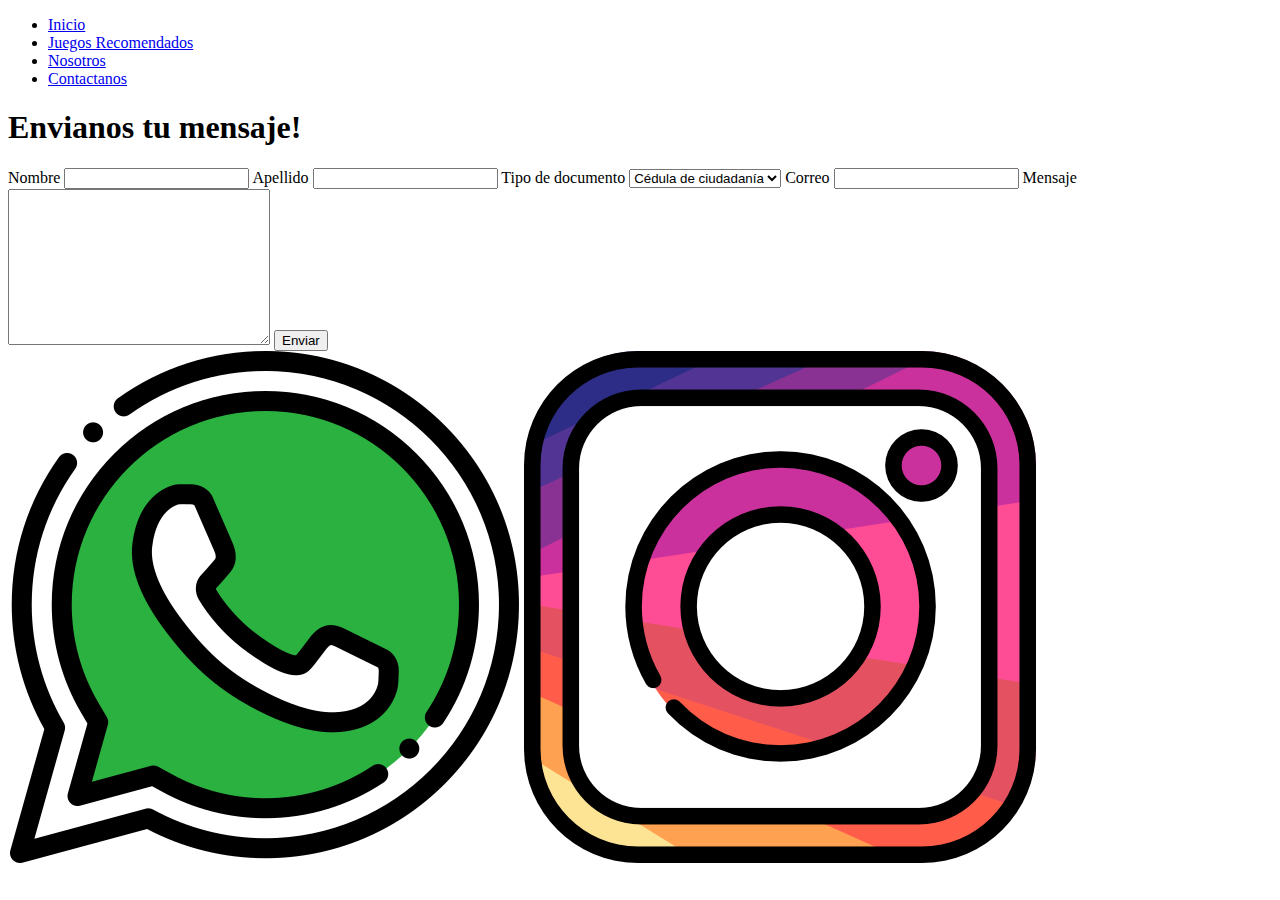
==== Contactanos.html @ a12cde65 "Upload files" ====
<!DOCTYPE html>
<html lang="en">
<head>
    <meta charset="UTF-8">
    <title>Contactanos📞</title>
    <link rel="stylesheet" href="css/Gamewarecss.css">

</head>
<body>

    <nav>
        <ul>
            <li><a href="index.html">Inicio</a></li>
            <li><a href="Juegos.html">Juegos Recomendados</a></li>
            <li><a href="Nosotros.html">Nosotros</a></li>
            <li><a href="Contactanos.html">Contactanos</a></li>
    </nav>
    <main>
        <section class="contact">            
          <h1>Envianos tu mensaje!</h1>
          <form action="">
            <label for="name">Nombre</label>
            <input type="text" name="name" id="name">
            <label for="lastname">Apellido</label>
            <input type="text" name="lastname" id="lastname">
            <label for="type">Tipo de documento</label>
            <select name="type" id="type">
              <option value="CC">Cédula de ciudadanía</option>
              <option value="CE">Cédula de extrajería</option>
              <option value="TI">Tarjeta de identidad</option>
            </select>
            <label for="email">Correo</label>
            <input type="email" name="email" id="email">
            <label for="message">Mensaje</label>
            <textarea name="message" id="message" cols="30" rows="10"></textarea>
            <button type="submit">Enviar</button>
          </form>
        </section>
      </main>
    <footer>
        <section class="buttons">
            <a href="https://web.whatsapp.com/"><img src="whatsapp.png" alt="" class="wa"></a>
            <a href="https://www.instagram.com/"><img src="instagram.png" alt=""  class="wa"></a>
            
        </section>
    </footer>
</body>
</html>
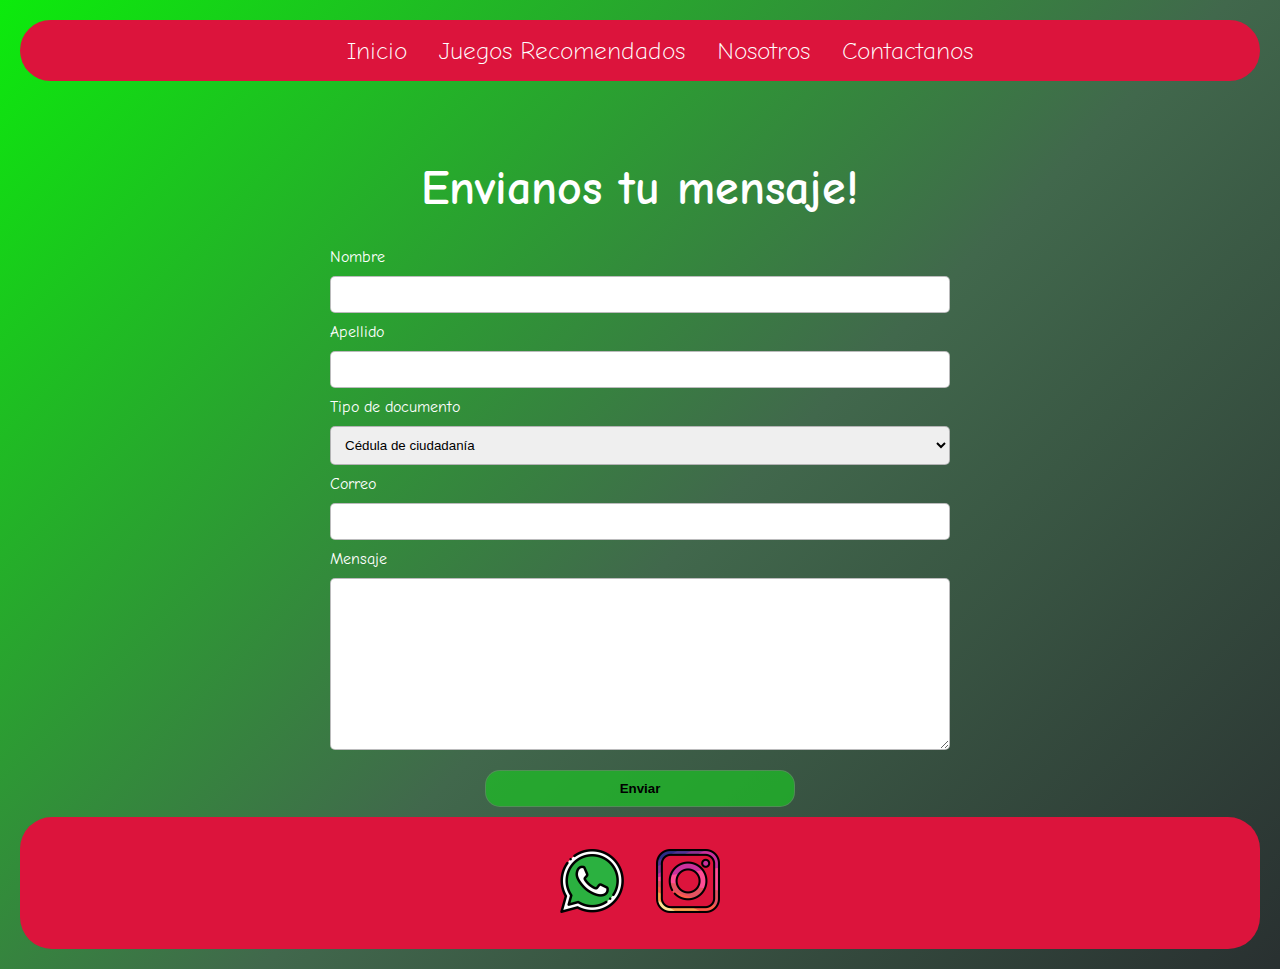
==== commit a4ae1c45: "Update Contactanos.html" ====
--- a/Contactanos.html
+++ b/Contactanos.html
@@ -3,7 +3,7 @@
 <head>
     <meta charset="UTF-8">
     <title>Contactanos📞</title>
-    <link rel="stylesheet" href="css/Gamewarecss.css">
+    <link rel="stylesheet" href="./CSS/Gamewarecss.css">
 
 </head>
 <body>
@@ -45,4 +45,4 @@
         </section>
     </footer>
 </body>
-</html>+</html>
--- a/CSS/Gamewarecss.css
+++ b/CSS/Gamewarecss.css
@@ -0,0 +1,198 @@
+@import url('https://fonts.googleapis.com/css2?family=Comic+Neue&display=swap');
+body{ 
+    margin: 10px;
+    padding: 10px;
+    font-family: 'Comic Neue',cursive;
+    background-image: linear-gradient(135deg,#0ceb0c,#41684c,#24252b,#1a1a1d, #080808,#030003,#0ceb0c);
+    background-size: 500%;
+    animation: fanimado 10s infinite
+}
+@keyframes fanimado{
+    0%{
+        background-position: 0% 50%;
+    }
+    50%{
+        background-position: 100% 50%;
+    }
+    100%{
+        background-position: 0% 50%;
+    }
+}
+nav{
+    display: flex;
+    justify-content: center;
+    align-items: center;
+    flex-direction: column;
+    background-color: crimson;
+    border-radius: 2em;
+}
+nav ul{
+    display: inherit;
+    flex-direction: row; 
+    justify-content: space-around;
+    gap : 2rem;
+}
+nav ul li{
+    list-style-type: none;
+    
+    
+}
+nav ul li a{
+    text-decoration: none;
+    color:white;
+    font-size: 25px;
+    font-weight:100;
+    
+}
+nav ul li a:hover{
+    color: #fff;
+    background-color: rgb(17, 46, 175);
+    
+}
+.neon{
+    font-size: 4em;
+    font-weight: 100;
+    color: azure;
+    letter-spacing: 5px;
+    cursor: pointer;
+    transition: 1s;
+    display: flex;
+    align-items: center;
+    justify-content: center;
+}
+.neon:hover{
+    color: rgb(20, 94, 23);
+    text-shadow: 0 0 5px #fff,
+    0 0 25px #fff,
+    0 0 50px #fff,
+    0 0 100px #fff;
+}
+main{
+    max-height: 50%;
+    color: #fff;
+    align-items: center;
+
+}
+.bete{
+    display: flex;
+    justify-content: center;
+    margin-bottom: 20px;
+}
+.dis{
+    display: flex;
+    justify-content: center;
+    margin-bottom: 20px;
+}
+.pla{
+    display: flex;
+    justify-content: center;
+    margin-bottom: 20px;
+}
+.saint{
+    display: flex;
+    justify-content: center;
+    margin-bottom: 20px;
+    max-height: 20em;
+}
+.mob{
+    display: flex;
+    justify-content: center;
+    margin-bottom: 20px; 
+}
+.halo{
+    display: flex;
+    justify-content: center;
+    margin-bottom: 20px;
+}
+
+main p{
+    font-size: 30px;
+    color: #fff;
+    text-align: center;
+    
+}
+main h2{
+    font-size: 30px;
+}
+main h1{
+    font-size: 3rem;
+    color: #fff;
+    text-align: center;
+}
+.sky{
+    display: flex;
+    justify-content: center;
+    margin-bottom: 30px;
+    max-height: 50em;
+    
+    
+
+}
+
+
+
+.buttons{
+    padding: 2em 0;
+    display: flex;
+    justify-content: center;
+    gap: 2em;
+}
+footer{
+    background-color: crimson;
+    border-radius: 2em;
+
+}
+.wa{
+    width: 4em;
+    height: 4em;
+}
+.finn{
+    display: flex;
+    justify-content: center;
+    margin-bottom: 30px;
+}
+.card {
+    border: 1px rgba(0, 0, 0, 0.378) solid;
+    border-radius: 5px;
+    width: 250px;
+    height: 350px;
+    padding: 10px;
+    margin: 10px;
+}
+  
+.cards {
+    display: flex;
+    flex-wrap: wrap;
+    justify-content: center;
+}
+  
+.contact form {
+    display: flex;
+    flex-direction: column;
+    width: 50%;
+    margin: 0 auto;
+}
+  
+.contact input,
+textarea,
+select {
+    margin: 10px 0px;
+    padding: 10px;
+    border-radius: 5px;
+    border: 1px solid #7b7b7d83;
+}
+  
+.contact button {
+    background-color: rgba(29, 194, 37, 0.705);
+    padding: 10px;
+    font-weight: bold;
+    border: 1px solid #7b7b7d83;
+    margin-bottom: 15px;
+    width: 50%;
+    margin: 10px auto;
+    border-radius: 15px;
+}
+.contact h1{
+    text-align: center;
+    margin-top: 80px;
+}
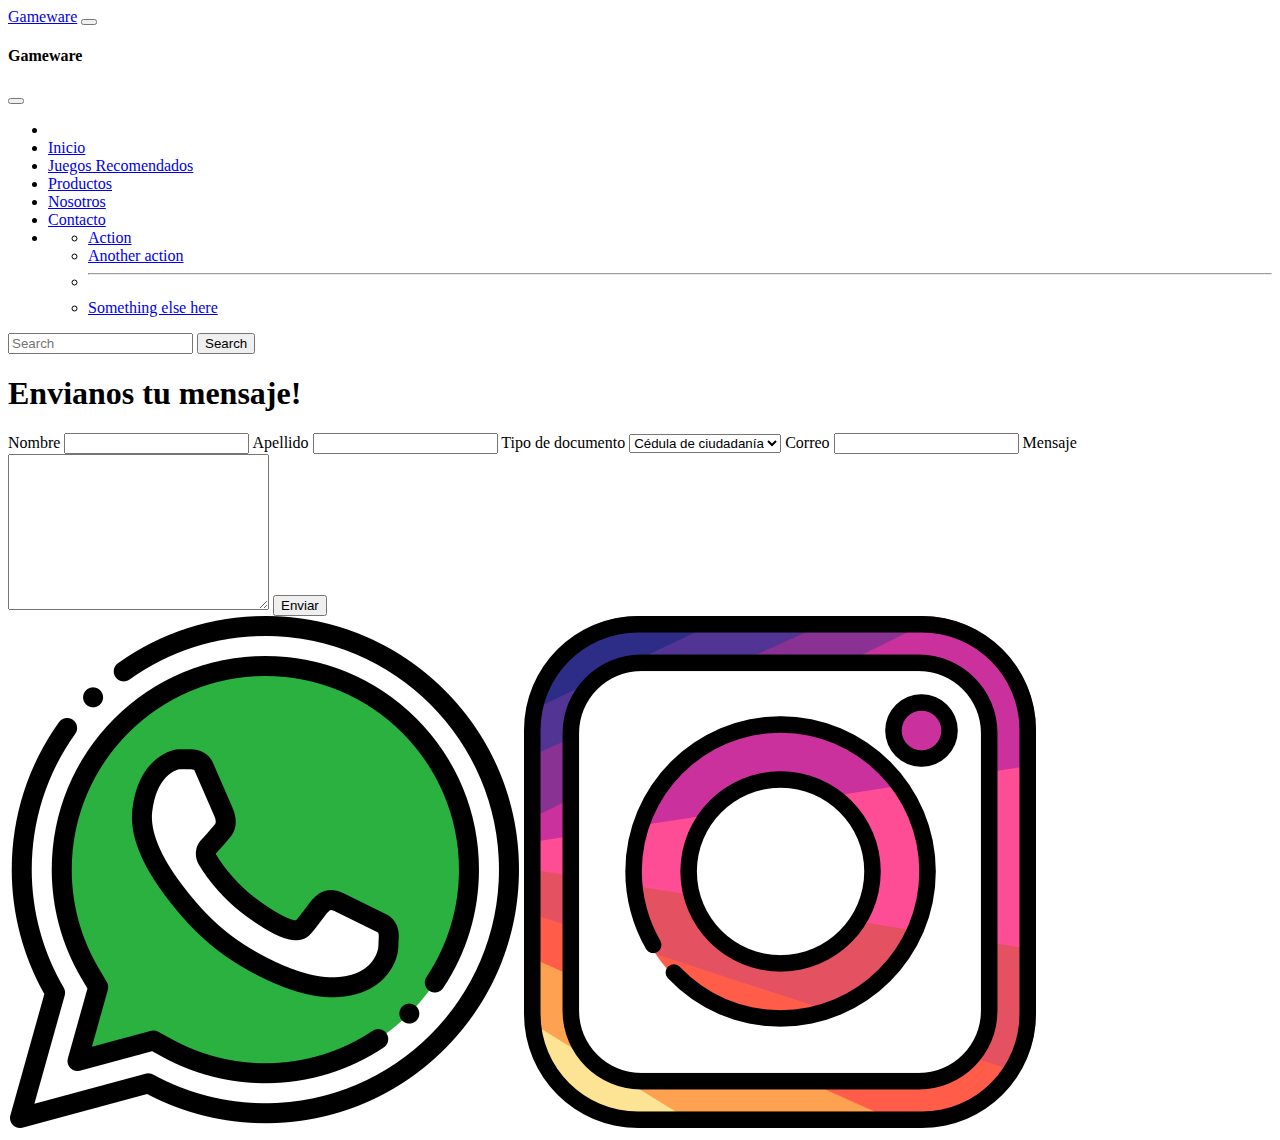
==== commit 02a38286: "Add files via upload" ====
--- a/Contactanos.html
+++ b/Contactanos.html
@@ -1,48 +1,87 @@
-<!DOCTYPE html>
-<html lang="en">
-<head>
-    <meta charset="UTF-8">
-    <title>Contactanos📞</title>
-    <link rel="stylesheet" href="./CSS/Gamewarecss.css">
-
-</head>
-<body>
-
-    <nav>
-        <ul>
-            <li><a href="index.html">Inicio</a></li>
-            <li><a href="Juegos.html">Juegos Recomendados</a></li>
-            <li><a href="Nosotros.html">Nosotros</a></li>
-            <li><a href="Contactanos.html">Contactanos</a></li>
-    </nav>
-    <main>
-        <section class="contact">            
-          <h1>Envianos tu mensaje!</h1>
-          <form action="">
-            <label for="name">Nombre</label>
-            <input type="text" name="name" id="name">
-            <label for="lastname">Apellido</label>
-            <input type="text" name="lastname" id="lastname">
-            <label for="type">Tipo de documento</label>
-            <select name="type" id="type">
-              <option value="CC">Cédula de ciudadanía</option>
-              <option value="CE">Cédula de extrajería</option>
-              <option value="TI">Tarjeta de identidad</option>
-            </select>
-            <label for="email">Correo</label>
-            <input type="email" name="email" id="email">
-            <label for="message">Mensaje</label>
-            <textarea name="message" id="message" cols="30" rows="10"></textarea>
-            <button type="submit">Enviar</button>
-          </form>
-        </section>
-      </main>
-    <footer>
-        <section class="buttons">
-            <a href="https://web.whatsapp.com/"><img src="whatsapp.png" alt="" class="wa"></a>
-            <a href="https://www.instagram.com/"><img src="instagram.png" alt=""  class="wa"></a>
-            
-        </section>
-    </footer>
-</body>
-</html>
+<!DOCTYPE html>
+<html lang="en">
+<head>
+    <meta http-equiv="content-type" content="text/html; charset=UTF-8" />
+    <meta charset="UTF-8">
+    <title>Contactanos📞</title>
+    <link href="https://cdn.jsdelivr.net/npm/bootstrap@5.2.3/dist/css/bootstrap.min.css" rel="stylesheet" integrity="sha384-rbsA2VBKQhggwzxH7pPCaAqO46MgnOM80zW1RWuH61DGLwZJEdK2Kadq2F9CUG65" crossorigin="anonymous">
+    <link rel="stylesheet" href="css/Gamewarecss.css">
+
+</head>
+<body>
+<nav class="navbar navbar-dark bg-dark fixed-top">
+    <div class="container-fluid">
+            <a class="navbar-brand" href="#">Gameware</a>
+            <button class="navbar-toggler" type="button" data-bs-toggle="offcanvas" data-bs-target="#offcanvasDarkNavbar" aria-controls="offcanvasDarkNavbar">
+                <span class="navbar-toggler-icon"></span>
+            </button>
+            <div class="offcanvas offcanvas-end text-bg-dark" tabindex="-1" id="offcanvasDarkNavbar" aria-labelledby="offcanvasDarkNavbarLabel">
+                <div class="offcanvas-header">
+                    <h4 class="offcanvas-title" id="offcanvasDarkNavbarLabel">Gameware</h4>
+                    <button type="button" class="btn-close btn-close-white" data-bs-dismiss="offcanvas" aria-label="Close"></button>
+                </div>
+                <div class="offcanvas-body">
+                    <ul class="navbar-nav justify-content-end flex-grow-1 pe-3">
+                        <li class="nav-item">
+                        <li><a href="gameware.html">Inicio</a></li>
+                        <li><a href="Juegos.html">Juegos Recomendados</a></li>
+                        <li><a href="Productos.html">Productos</a></li>
+                        <li><a href="Nosotros.html">Nosotros</a></li>
+                        <li><a href="Contactanos.html">Contacto</a></li>
+                        </li>
+
+                        <li class="nav-item dropdown">
+                            <a class="nav-link dropdown-toggle" href="#" role="button" data-bs-toggle="dropdown" aria-expanded="false">
+
+                            </a>
+                            <ul class="dropdown-menu dropdown-menu-dark">
+                                <li><a class="dropdown-item" href="#">Action</a></li>
+                                <li><a class="dropdown-item" href="#">Another action</a></li>
+                                <li>
+                                    <hr class="dropdown-divider">
+                                </li>
+                                <li><a class="dropdown-item" href="#">Something else here</a></li>
+                            </ul>
+                        </li>
+                    </ul>
+                    <form class="d-flex mt-3" role="search">
+                        <input class="form-control me-2" type="search" placeholder="Search" aria-label="Search">
+                        <button class="btn btn-success" type="submit">Search</button>
+                    </form>
+                </div>
+            </div>
+        </div>
+</nav>
+    <main>
+        <section class="contact">            
+          <h1>Envianos tu mensaje!</h1>
+          <form action="">
+            <label for="name">Nombre</label>
+            <input type="text" name="name" id="name">
+            <label for="lastname">Apellido</label>
+            <input type="text" name="lastname" id="lastname">
+            <label for="type">Tipo de documento</label>
+            <select name="type" id="type">
+              <option value="CC">Cédula de ciudadanía</option>
+              <option value="CE">Cédula de extrajería</option>
+              <option value="TI">Tarjeta de identidad</option>
+            </select>
+            <label for="email">Correo</label>
+            <input type="email" name="email" id="email">
+            <label for="message">Mensaje</label>
+            <textarea name="message" id="message" cols="30" rows="10"></textarea>
+            <button type="submit">Enviar</button>
+          </form>
+        </section>
+      </main>
+    <footer>
+        <section class="buttons">
+            <a href="https://web.whatsapp.com/"><img src="whatsapp.png" alt="" class="wa"></a>
+            <a href="https://www.instagram.com/"><img src="instagram.png" alt=""  class="wa"></a>
+            
+        </section>
+    </footer>
+    <script src="https://cdn.jsdelivr.net/npm/@popperjs/core@2.11.6/dist/umd/popper.min.js" integrity="sha384-oBqDVmMz9ATKxIep9tiCxS/Z9fNfEXiDAYTujMAeBAsjFuCZSmKbSSUnQlmh/jp3" crossorigin="anonymous"></script>
+    <script src="https://cdn.jsdelivr.net/npm/bootstrap@5.2.3/dist/js/bootstrap.min.js" integrity="sha384-cuYeSxntonz0PPNlHhBs68uyIAVpIIOZZ5JqeqvYYIcEL727kskC66kF92t6Xl2V" crossorigin="anonymous"></script>
+</body>
+</html>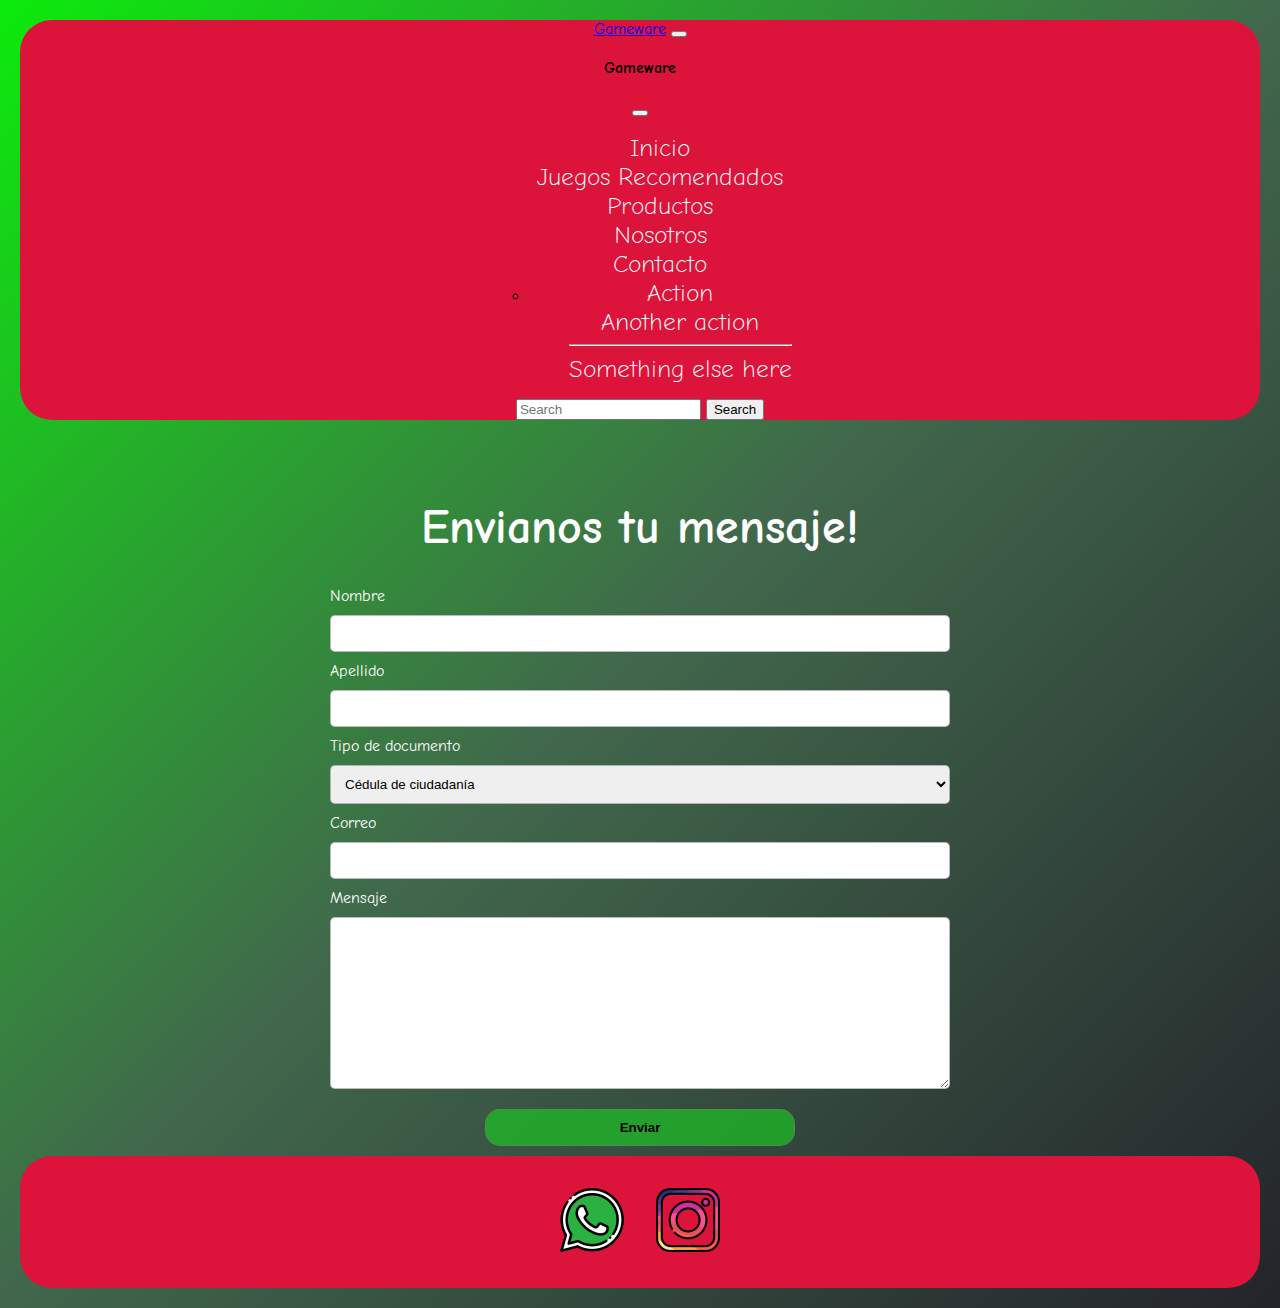
==== commit cb8479ba: "Update Contactanos.html" ====
--- a/Contactanos.html
+++ b/Contactanos.html
@@ -5,7 +5,7 @@
     <meta charset="UTF-8">
     <title>Contactanos📞</title>
     <link href="https://cdn.jsdelivr.net/npm/bootstrap@5.2.3/dist/css/bootstrap.min.css" rel="stylesheet" integrity="sha384-rbsA2VBKQhggwzxH7pPCaAqO46MgnOM80zW1RWuH61DGLwZJEdK2Kadq2F9CUG65" crossorigin="anonymous">
-    <link rel="stylesheet" href="css/Gamewarecss.css">
+    <link rel="stylesheet" href="CSS/Gamewarecss.css">
 
 </head>
 <body>
@@ -23,7 +23,7 @@
                 <div class="offcanvas-body">
                     <ul class="navbar-nav justify-content-end flex-grow-1 pe-3">
                         <li class="nav-item">
-                        <li><a href="gameware.html">Inicio</a></li>
+                        <li><a href="index.html">Inicio</a></li>
                         <li><a href="Juegos.html">Juegos Recomendados</a></li>
                         <li><a href="Productos.html">Productos</a></li>
                         <li><a href="Nosotros.html">Nosotros</a></li>
@@ -84,4 +84,4 @@
     <script src="https://cdn.jsdelivr.net/npm/@popperjs/core@2.11.6/dist/umd/popper.min.js" integrity="sha384-oBqDVmMz9ATKxIep9tiCxS/Z9fNfEXiDAYTujMAeBAsjFuCZSmKbSSUnQlmh/jp3" crossorigin="anonymous"></script>
     <script src="https://cdn.jsdelivr.net/npm/bootstrap@5.2.3/dist/js/bootstrap.min.js" integrity="sha384-cuYeSxntonz0PPNlHhBs68uyIAVpIIOZZ5JqeqvYYIcEL727kskC66kF92t6Xl2V" crossorigin="anonymous"></script>
 </body>
-</html>+</html>
--- a/CSS/Gamewarecss.css
+++ b/CSS/Gamewarecss.css
@@ -0,0 +1,201 @@
+@import url('https://fonts.googleapis.com/css2?family=Comic+Neue&display=swap');
+body{ 
+    margin: 10px;
+    padding: 10px;
+    font-family: 'Comic Neue',cursive;
+    background-image: linear-gradient(135deg,#0ceb0c,#41684c,#24252b,#1a1a1d, #080808,#030003,#0ceb0c);
+    background-size: 500%;
+    animation: fanimado 10s infinite
+}
+@keyframes fanimado{
+    0%{
+        background-position: 0% 50%;
+    }
+    50%{
+        background-position: 100% 50%;
+    }
+    100%{
+        background-position: 0% 50%;
+    }
+}
+nav{
+    display: flex;
+    justify-content: center;
+    align-items: center;
+    flex-direction: column;
+    background-color: crimson;
+    border-radius: 2em;
+    text-align: center;
+}
+nav ul{
+    display: inherit;
+    flex-direction: row; 
+    justify-content: space-around;
+    gap : 2rem;
+}
+nav ul li{
+    list-style-type: none;
+    
+    
+}
+nav ul li a{
+    text-decoration: none;
+    color:white;
+    font-size: 25px;
+    font-weight:100;
+    
+}
+nav ul li a:hover{
+    color: #fff;
+    background-color: rgb(17, 46, 175);
+    
+}
+
+.neon{
+    font-size: 4em;
+    font-weight: 100;
+    color: azure;
+    letter-spacing: 5px;
+    cursor: pointer;
+    transition: 1s;
+    display: flex;
+    align-items: center;
+    justify-content: center;
+    margin-top: 50px;
+}
+.neon:hover{
+    color: rgb(20, 94, 23);
+    text-shadow: 0 0 5px #fff,
+    0 0 25px #fff,
+    0 0 50px #fff,
+    0 0 100px #fff;
+}
+main{
+    max-height: 50%;
+    color: #fff;
+    align-items: center;
+    margin-top: 50px;
+
+}
+.bete{
+    display: flex;
+    justify-content: center;
+    margin-bottom: 20px;
+}
+.dis{
+    display: flex;
+    justify-content: center;
+    margin-bottom: 20px;
+}
+.pla{
+    display: flex;
+    justify-content: center;
+    margin-bottom: 20px;
+}
+.saint{
+    display: flex;
+    justify-content: center;
+    margin-bottom: 20px;
+    max-height: 20em;
+}
+.mob{
+    display: flex;
+    justify-content: center;
+    margin-bottom: 20px; 
+}
+.halo{
+    display: flex;
+    justify-content: center;
+    margin-bottom: 20px;
+}
+
+main p{
+    font-size: 30px;
+    color: #fff;
+    text-align: center;
+    
+}
+main h2{
+    font-size: 30px;
+}
+main h1{
+    font-size: 3rem;
+    color: #fff;
+    text-align: center;
+}
+.sky{
+    display: flex;
+    justify-content: center;
+    margin-bottom: 30px;
+    max-height: 50em;
+}
+
+.aña{
+    margin-bottom: 3em;
+}
+
+.buttons{
+    padding: 2em 0;
+    display: flex;
+    justify-content: center;
+    gap: 2em;
+}
+footer{
+    background-color: crimson;
+    border-radius: 2em;
+
+}
+.wa{
+    width: 4em;
+    height: 4em;
+}
+.finn{
+    display: flex;
+    justify-content: center;
+    margin-bottom: 30px;
+}
+.card {
+    border: 1px rgba(0, 0, 0, 0.378) solid;
+    border-radius: 5px;
+    width: 250px;
+    height: 350px;
+    padding: 10px;
+    margin: 10px;
+}
+  
+.cards {
+    display: flex;
+    flex-wrap: wrap;
+    justify-content: center;
+}
+  
+.contact form {
+    display: flex;
+    flex-direction: column;
+    width: 50%;
+    margin: 0 auto;
+}
+  
+.contact input,
+textarea,
+select {
+    margin: 10px 0px;
+    padding: 10px;
+    border-radius: 5px;
+    border: 1px solid #7b7b7d83;
+}
+  
+.contact button {
+    background-color: rgba(29, 194, 37, 0.705);
+    padding: 10px;
+    font-weight: bold;
+    border: 1px solid #7b7b7d83;
+    margin-bottom: 15px;
+    width: 50%;
+    margin: 10px auto;
+    border-radius: 15px;
+}
+.contact h1{
+    text-align: center;
+    margin-top: 80px;
+}
